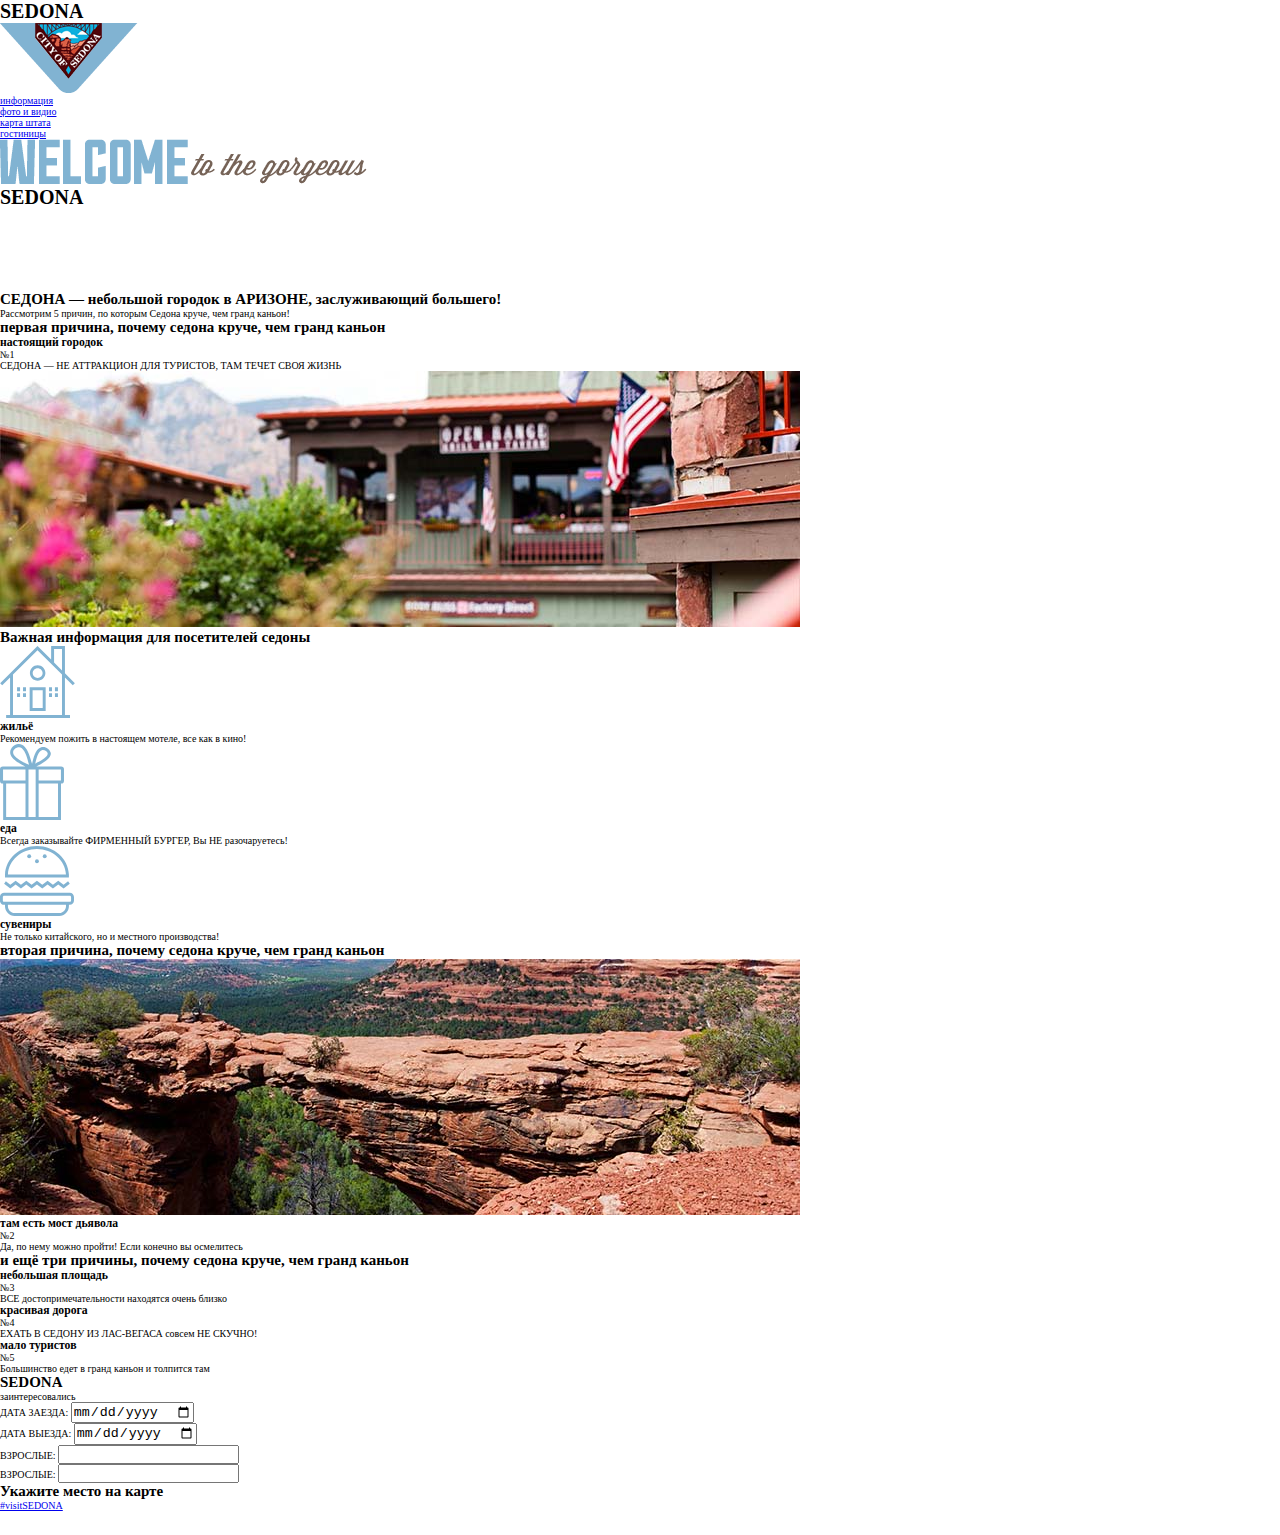
==== index.html @ e2e9aa1d "Create markup, cut pictures" ====
<!DOCTYPE html>
<html lang="en">

<head>
    <meta charset="UTF-8">
    <meta name="viewport" content="width=device-width, initial-scale=1.0">
    <meta http-equiv="X-UA-Compatible" content="ie=edge">
    <title>Sedona</title>
    <link rel="stylesheet" href="css/style.css">
</head>

<body>

    <header>
        <h1 class="visualli-hidden">SEDONA</h1>
        <figure class="sedona-logo">
            <img src="images/logo.png" alt="logo">
        </figure>

        <nav class="sedona-navigation">
            <ul>
                <li class="sedona-navigation_item"><a href="#">информация</a></li>
                <li class="sedona-navigation_item"><a href="#">фото и видио</a></li>
                <li class="sedona-navigation_item"><a href="#">карта штата</a></li>
                <li class="sedona-navigation_item"><a href="#">гостиницы</a></li>
            </ul>
        </nav>

        <figure class="tagline">

            <img class="tagline_item" src="images/welcom.png" alt="Welcom">
            <img class="tagline_item" src="images/to-the-gargeous.png" alt="to the gorgeous">
            <h1 class="tagline_heading">SEDONA</h1>
            <img class="tagline_item" src="images/becaus.png" alt="Because the Grand  Canyon sucks!">

        </figure>

        <section class="sedona-description">
            <h2 class="sedona-description_heading">СЕДОНА — небольшой городок в АРИЗОНЕ, заслуживающий большего! </h2>
            <p class="sedona-description_reason">Рассмотрим 5 причин, по которым Седона круче, чем гранд каньон!</p>
        </section>

    </header>

    <main>
        <section class="sedona-reason-city">
            <h2 class="visuallli-hidden">первая причина, почему седона круче, чем гранд каньон</h2>

            <section class="sedona-reason-city_card">
                <h3 class="sedona-reason-city_card_heading">настоящий городок</h3>
                <p class="sedona-reason-city_card_item">№1</p>
                <p class="sedona-reason-city_card_item">СЕДОНА — НЕ АТТРАКЦИОН ДЛЯ ТУРИСТОВ, ТАМ ТЕЧЕТ СВОЯ ЖИЗНЬ</p>
            </section>
            <figure class="sedona-reason-city_picture">
                <img src="images/card-1.jpg" alt="настоящий городок">
            </figure>

        </section>

        <section class="sedona-title">
            <h2 class="visuallli-hidden">Важная информация для посетителей седоны</h2>

            <section class="sedona-title_item">
                <img src="svg/icon-1.svg" alt="жильё">
                <h3 class="sedona-title-item_heading">жильё</h3>
                <p class="sedona-title-item_text">Рекомендуем пожить в настоящем мотеле, все как в кино!</p>
            </section>

            <section class="sedona-title_item">
                <img src="svg/icon-2.svg" alt="еда">
                <h3 class="sedona-title-item_heading">еда</h3>
                <p class="sedona-title-item_text">Всегда заказывайте ФИРМЕННЫЙ БУРГЕР,
                    Вы НЕ разочаруетесь!</p>
            </section>

            <section class="sedona-title_item">
                <img src="svg/icon-3.svg" alt="сувениры">
                <h3 class="sedona-title-item_heading">сувениры</h3>
                <p class="sedona-title-item_text">Не только китайского, но и местного производства!</p>
            </section>

        </section>

        <section class="sedona-reason-city">
            <h2 class="visuallli-hidden">вторая причина, почему седона круче, чем гранд каньон</h2>

            <figure class="sedona-reason-city_picture">
                <img src="images/card-2.jpg" alt="там есть мост дьявала">
            </figure>
            <section class="sedona-reason-city_card">
                <h3 class="sedona-reason-city_card_heading">там есть мост дьявола</h3>
                <p class="sedona-reason-city_card_item">№2</p>
                <p class="sedona-reason-city_card_item">Да, по нему можно пройти! Если конечно вы осмелитесь</p>
            </section>

        </section>

        <section class="sedona-more-reasons">
            <h2 class="visuallli-hidden">и ещё три причины, почему седона круче, чем гранд каньон</h2>
            <section class="sedona-reason-city_card">
                <h3 class="sedona-reason-city_card_heading">небольшая площадь</h3>
                <p class="sedona-reason-city_card_item">№3</p>
                <p class="sedona-reason-city_card_item">ВСЕ достопримечательности
                    находятся очень близко</p>
            </section>

            <section class="sedona-reason-city_card">
                <h3 class="sedona-reason-city_card_heading">красивая дорога</h3>
                <p class="sedona-reason-city_card_item">№4</p>
                <p class="sedona-reason-city_card_item">ЕХАТЬ В СЕДОНУ ИЗ ЛАС-ВЕГАСА совсем
                    НЕ СКУЧНО!</p>
            </section>

            <section class="sedona-reason-city_card">
                <h3 class="sedona-reason-city_card_heading">мало туристов</h3>
                <p class="sedona-reason-city_card_item">№5</p>
                <p class="sedona-reason-city_card_item">Большинство едет в гранд каньон и толпится там</p>
            </section>
        </section>

        <section class="sedona-interested">
            <h2 class="visualli-hidden">SEDONA</h2>
            <p class="sedona-interested_question">заинтересовались</p>
            <p class="sedona-interested_show-offers"></p>

            <form action="get">
                <p>
                    <label for="date-arrival">ДАТА ЗАЕЗДА:</label>
                    <input type="date" id="date-arrival" name="date">
                </p>
                <p>
                    <label for="date-of-departure">ДАТА ВЫЕЗДА:</label>
                    <input type="date" id="date-of-departure" name="date">
                </p>
                <p>
                    <label for="number-of-adults">ВЗРОСЛЫЕ:</label>
                    <input type="number" id="number-of-adults" name="number">
                </p>
                <p>
                    <label for="number-of-children">ВЗРОСЛЫЕ:</label>
                    <input type="number" id="number-of-children" name="number">
                </p>

            </form>

        </section>
    </main>

    <footer>
        <article class="sedona-map">
            <h2 class="visuallli-hidden">Укажите место на карте</h2>
            <div class="sedona-footer">
                <a href="#">
                    <p class="sedona-footer_item">#visitSEDONA</p>
                </a>
                <nav class="sedona-foote_social-networks">
                    <a href="#" aria-label="twitter"><img src="svg/twitter.svg" alt="twitter"></a>
                    <a href="#" aria-label="facebook"><img src="svg/fb-icon.svg" alt="facebook"></a>
                    <a href="#" aria-label="youtube"><img src="svg/youtube.svg" alt="youtube"></a>
                </nav>
            </div>
        </article>
    </footer>
</body>

</html>
---- css/style.css ----
@import url("https://fonts.googleapis.com/css?family=PT+Sans:400,400i,700,700i&display=swap&subset=cyrillic");
* {
  padding: 0;
  margin: 0;
  -webkit-box-sizing: border-box;
          box-sizing: border-box;
}

html {
  font-size: 10px;
}
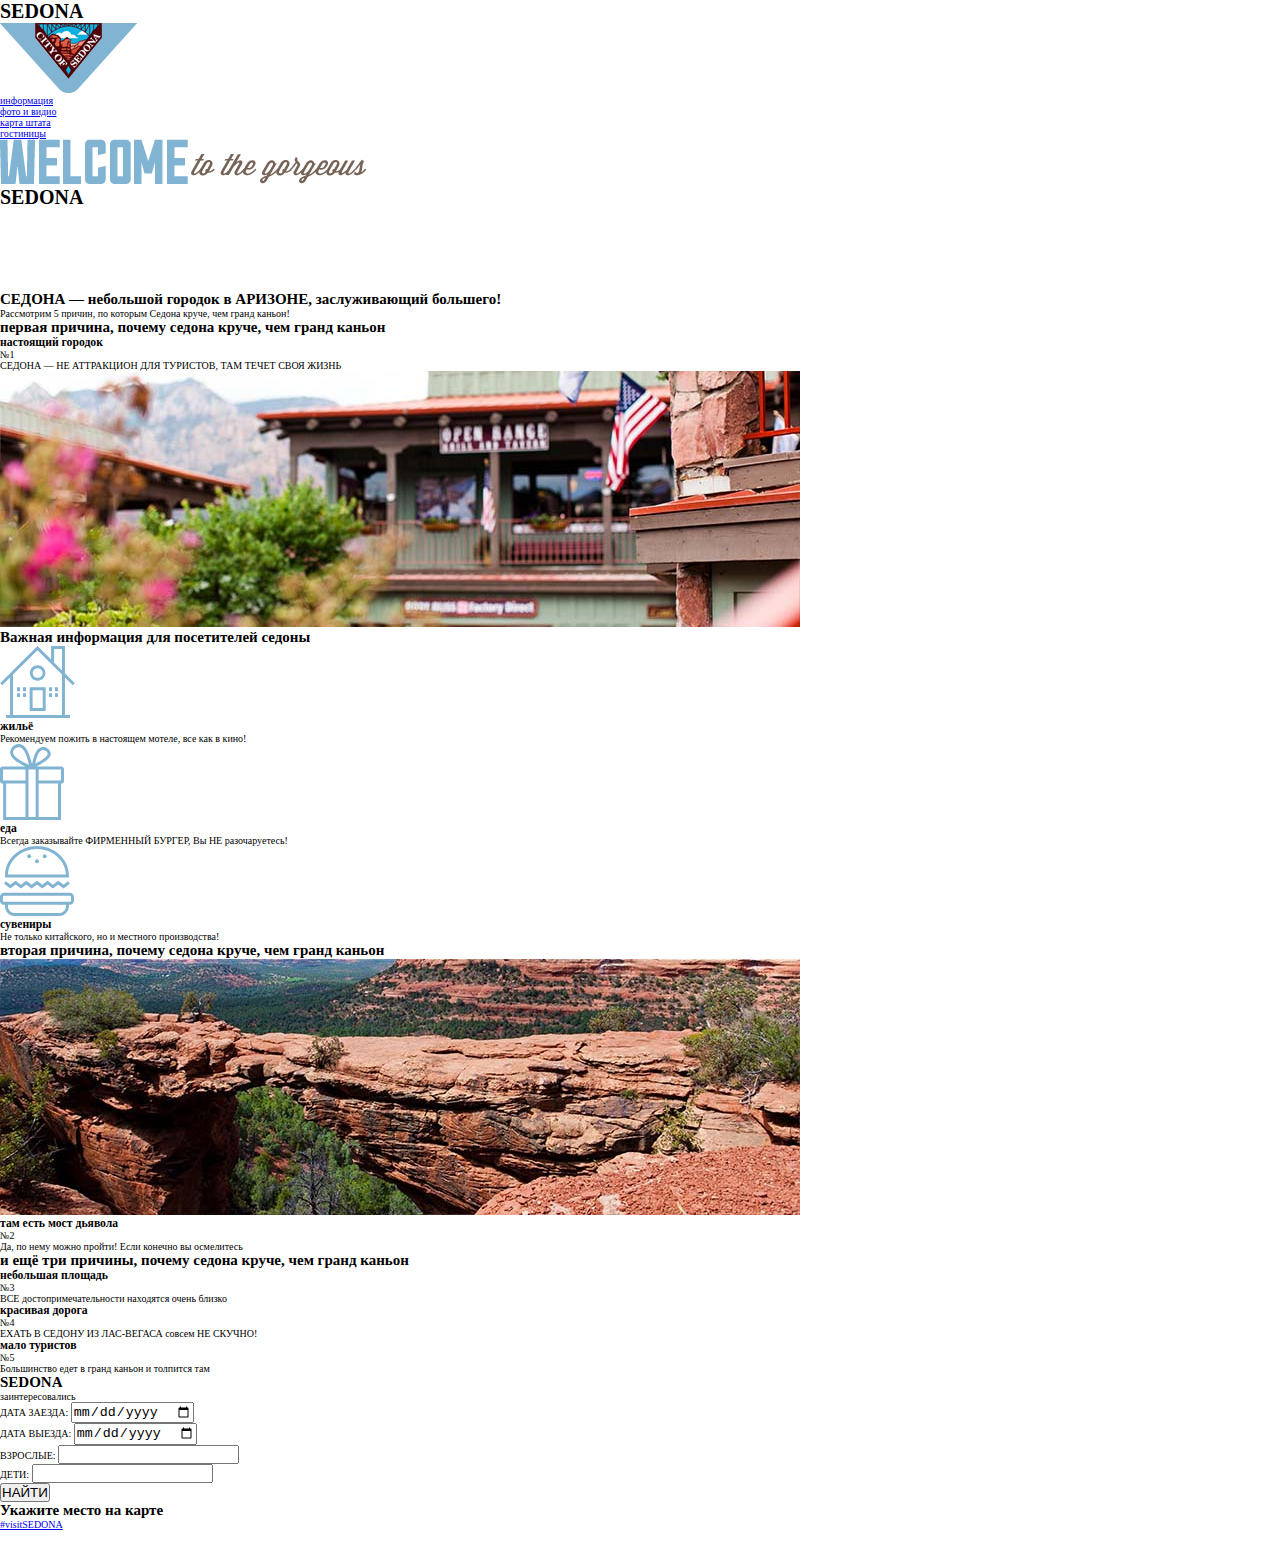
==== commit c0f5823c: "fixed errors in my markup" ====
--- a/index.html
+++ b/index.html
@@ -12,8 +12,8 @@
 <body>
 
     <header>
-        <h1 class="visualli-hidden">SEDONA</h1>
-        <figure class="sedona-logo">
+        <h1 class="visually-hidden">SEDONA</h1>
+        <figure class="logo">
             <img src="images/logo.png" alt="logo">
         </figure>
 
@@ -44,7 +44,7 @@
 
     <main>
         <section class="sedona-reason-city">
-            <h2 class="visuallli-hidden">первая причина, почему седона круче, чем гранд каньон</h2>
+            <h2 class="visually-hidden">первая причина, почему седона круче, чем гранд каньон</h2>
 
             <section class="sedona-reason-city_card">
                 <h3 class="sedona-reason-city_card_heading">настоящий городок</h3>
@@ -57,8 +57,8 @@
 
         </section>
 
-        <section class="sedona-title">
-            <h2 class="visuallli-hidden">Важная информация для посетителей седоны</h2>
+        <div class="sedona-title">
+            <h2 class="visually-hidden">Важная информация для посетителей седоны</h2>
 
             <section class="sedona-title_item">
                 <img src="svg/icon-1.svg" alt="жильё">
@@ -79,10 +79,10 @@
                 <p class="sedona-title-item_text">Не только китайского, но и местного производства!</p>
             </section>
 
-        </section>
+        </div>
 
-        <section class="sedona-reason-city">
-            <h2 class="visuallli-hidden">вторая причина, почему седона круче, чем гранд каньон</h2>
+        <div class="sedona-reason-city">
+            <h2 class="visually-hidden">вторая причина, почему седона круче, чем гранд каньон</h2>
 
             <figure class="sedona-reason-city_picture">
                 <img src="images/card-2.jpg" alt="там есть мост дьявала">
@@ -93,10 +93,11 @@
                 <p class="sedona-reason-city_card_item">Да, по нему можно пройти! Если конечно вы осмелитесь</p>
             </section>
 
-        </section>
+        </div>
 
-        <section class="sedona-more-reasons">
-            <h2 class="visuallli-hidden">и ещё три причины, почему седона круче, чем гранд каньон</h2>
+        <div class="sedona-more-reasons">
+            <h2 class="visuallly-hidden">и ещё три причины, почему седона круче, чем гранд каньон</h2>
+
             <section class="sedona-reason-city_card">
                 <h3 class="sedona-reason-city_card_heading">небольшая площадь</h3>
                 <p class="sedona-reason-city_card_item">№3</p>
@@ -116,14 +117,15 @@
                 <p class="sedona-reason-city_card_item">№5</p>
                 <p class="sedona-reason-city_card_item">Большинство едет в гранд каньон и толпится там</p>
             </section>
-        </section>
+        </div>
 
         <section class="sedona-interested">
-            <h2 class="visualli-hidden">SEDONA</h2>
+            <h2 class="visually-hidden">SEDONA</h2>
             <p class="sedona-interested_question">заинтересовались</p>
             <p class="sedona-interested_show-offers"></p>
 
             <form action="get">
+
                 <p>
                     <label for="date-arrival">ДАТА ЗАЕЗДА:</label>
                     <input type="date" id="date-arrival" name="date">
@@ -137,9 +139,10 @@
                     <input type="number" id="number-of-adults" name="number">
                 </p>
                 <p>
-                    <label for="number-of-children">ВЗРОСЛЫЕ:</label>
+                    <label for="number-of-children">ДЕТИ:</label>
                     <input type="number" id="number-of-children" name="number">
                 </p>
+                <button class="catalog__btn" type="submit">НАЙТИ</button>
 
             </form>
 
@@ -147,19 +150,19 @@
     </main>
 
     <footer>
-        <article class="sedona-map">
-            <h2 class="visuallli-hidden">Укажите место на карте</h2>
+        
+            <h2 class="visually-hidden">Укажите место на карте</h2>
             <div class="sedona-footer">
-                <a href="#">
-                    <p class="sedona-footer_item">#visitSEDONA</p>
-                </a>
-                <nav class="sedona-foote_social-networks">
+                <p class="sedona-footer_item">
+                    <a href="#">#visitSEDONA</a>
+                </p>
+                <figure class="sedona-footer_social-networks">
                     <a href="#" aria-label="twitter"><img src="svg/twitter.svg" alt="twitter"></a>
                     <a href="#" aria-label="facebook"><img src="svg/fb-icon.svg" alt="facebook"></a>
                     <a href="#" aria-label="youtube"><img src="svg/youtube.svg" alt="youtube"></a>
-                </nav>
+                </figure>
             </div>
-        </article>
+
     </footer>
 </body>
 
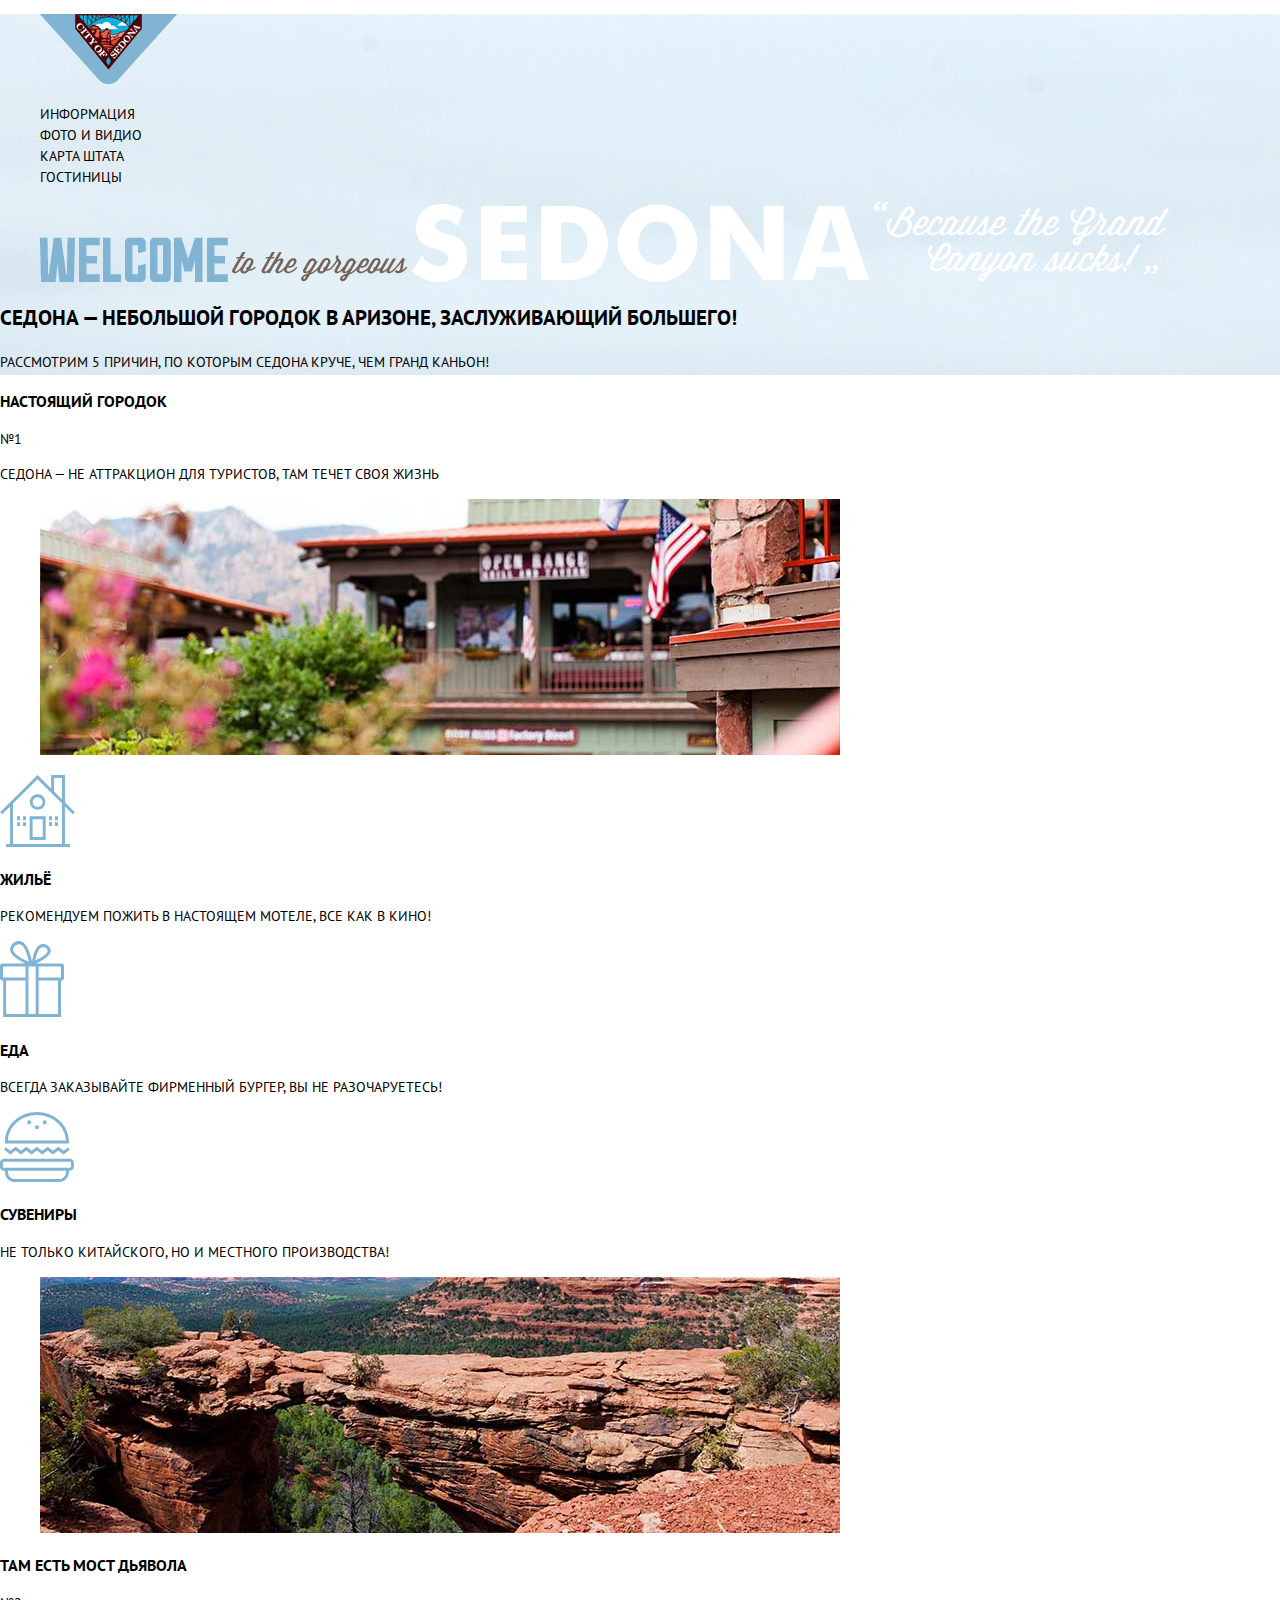
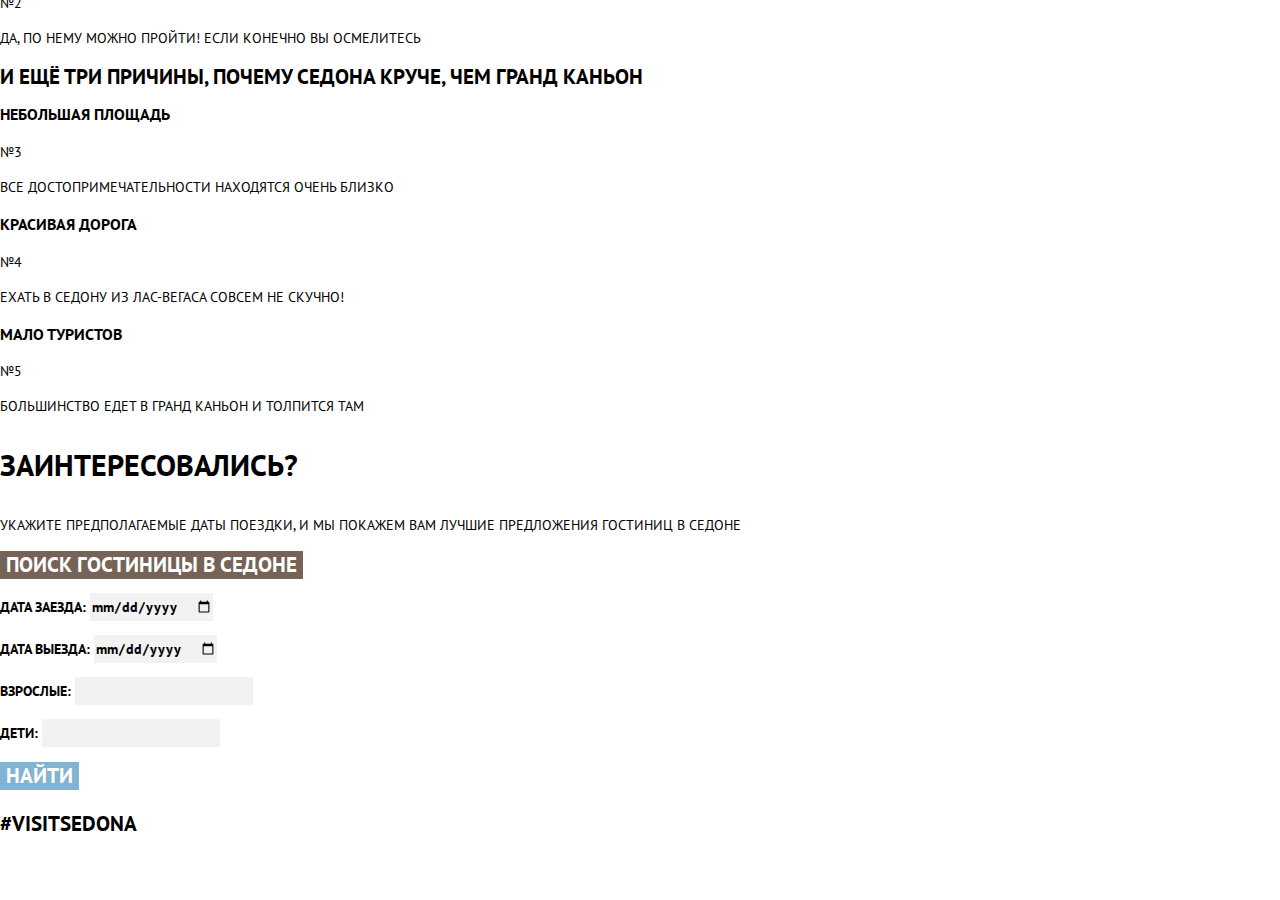
==== commit 55adfb11: "make index-style.css" ====
--- a/index.html
+++ b/index.html
@@ -6,12 +6,13 @@
     <meta name="viewport" content="width=device-width, initial-scale=1.0">
     <meta http-equiv="X-UA-Compatible" content="ie=edge">
     <title>Sedona</title>
-    <link rel="stylesheet" href="css/style.css">
+    <link rel="stylesheet" href="css/normalize.css">
+    <link rel="stylesheet" href="css/index-style.css">
 </head>
 
 <body>
 
-    <header>
+    <header class="main-header">
         <h1 class="visually-hidden">SEDONA</h1>
         <figure class="logo">
             <img src="images/logo.png" alt="logo">
@@ -30,7 +31,7 @@
 
             <img class="tagline_item" src="images/welcom.png" alt="Welcom">
             <img class="tagline_item" src="images/to-the-gargeous.png" alt="to the gorgeous">
-            <h1 class="tagline_heading">SEDONA</h1>
+            <img class="tagline_item" src="images/SEDONA.png" alt="sedona">
             <img class="tagline_item" src="images/becaus.png" alt="Because the Grand  Canyon sucks!">
 
         </figure>
@@ -121,10 +122,12 @@
 
         <section class="sedona-interested">
             <h2 class="visually-hidden">SEDONA</h2>
-            <p class="sedona-interested_question">заинтересовались</p>
-            <p class="sedona-interested_show-offers"></p>
+            <p class="sedona-interested_question">заинтересовались?</p>
+            <p class="sedona-interested_show-offers">Укажите предполагаемые даты поездки, 
+                    и мы покажем вам лучшие предложения гостиниц в седоне</p>
+                    <button class="sedona-interested__hotel-search" type="button"><span>ПОИСК ГОСТИНИЦЫ В СЕДОНЕ</span></button>
 
-            <form action="get">
+            <form class="hotel-search" action="get">
 
                 <p>
                     <label for="date-arrival">ДАТА ЗАЕЗДА:</label>
@@ -142,7 +145,7 @@
                     <label for="number-of-children">ДЕТИ:</label>
                     <input type="number" id="number-of-children" name="number">
                 </p>
-                <button class="catalog__btn" type="submit">НАЙТИ</button>
+                <button class="catalog__btn" type="submit"><span>НАЙТИ</span></button>
 
             </form>
 
--- a/css/index-style.css
+++ b/css/index-style.css
@@ -0,0 +1,166 @@
+@import url("https://fonts.googleapis.com/css?family=PT+Sans:400,400i,700,700i&display=swap&subset=cyrillic");
+* {
+  -webkit-box-sizing: border-box;
+          box-sizing: border-box;
+}
+
+body {
+  padding: 0;
+  margin: 0;
+  font-family: 'PT Sans', Arial, sans-serif;
+  font-size: 14px;
+  line-height: 21px;
+  font-weight: 400;
+  color: #000;
+  text-transform: uppercase;
+  background-color: #fff;
+}
+
+a {
+  text-decoration: none;
+}
+
+.sedona-navigation_item {
+  list-style-type: none;
+}
+
+.sedona-navigation_item a {
+  color: inherit;
+}
+
+.sedona-navigation_item a:hover, .sedona-navigation_item a:focus {
+  color: #81b3d2;
+}
+
+.sedona-navigation_item a:active {
+  opacity: .3;
+}
+
+.main-header {
+  background-image: url(../images/background-header.jpg);
+}
+
+.sedona-description_heading {
+  font-size: 21px;
+  font-weight: 700;
+  line-height: 26px;
+}
+
+.sedona-description_reason {
+  line-height: 26px;
+}
+
+.sedona-reason-city_card_heading,
+.sedona-title-item_heading {
+  font-weight: 700;
+  line-height: 21px;
+}
+
+.sedona-interested_question {
+  font-size: 30px;
+  font-weight: 700;
+  line-height: 36px;
+}
+
+.sedona-interested_show-offers {
+  line-height: 24px;
+}
+
+.sedona-interested__hotel-search {
+  font-family: inherit;
+  font-size: 21px;
+  font-weight: 700;
+  line-height: 26px;
+  text-transform: uppercase;
+  text-align: center;
+  vertical-align: middle;
+  background-color: #766357;
+  color: #fff;
+  border: none;
+}
+
+.sedona-interested__hotel-search:hover, .sedona-interested__hotel-search:focus {
+  background-color: #604e43;
+}
+
+.sedona-interested__hotel-search:active {
+  background-color: #503e33;
+}
+
+.sedona-interested__hotel-search:active span {
+  opacity: .3;
+}
+
+.hotel-search {
+  font-size: 14px;
+  font-weight: 700;
+  line-height: 26px;
+}
+
+.hotel-search input[type="date"],
+.hotel-search input[type="number"] {
+  font: inherit;
+  background-color: #f2f2f2;
+  border: none;
+}
+
+.hotel-search input[type="date"]:focus,
+.hotel-search input[type="number"]:focus {
+  outline-color: #e5e5e5;
+  outline-width: 2px;
+  outline-style: solid;
+  background-color: #fff;
+}
+
+.hotel-search input[type="date"]:hover,
+.hotel-search input[type="number"]:hover {
+  background-color: #ebebeb;
+}
+
+.catalog__btn {
+  font-family: inherit;
+  font-size: 21px;
+  font-weight: 700;
+  line-height: 26px;
+  text-transform: uppercase;
+  text-align: center;
+  vertical-align: middle;
+  background-color: #81b3d2;
+  color: #fff;
+  border: none;
+}
+
+.catalog__btn:hover, .catalog__btn:focus {
+  background-color: #669ec0;
+}
+
+.catalog__btn:active {
+  background-color: #5496bd;
+}
+
+.catalog__btn:active span {
+  opacity: .3;
+}
+
+.sedona-footer_item {
+  font-family: inherit;
+  font-size: 21px;
+  font-weight: 700;
+  line-height: 26px;
+}
+
+.sedona-footer_item a {
+  text-decoration: none;
+  color: black;
+}
+
+.visually-hidden {
+  position: absolute;
+  width: 1px;
+  height: 1px;
+  margin: -1px;
+  border: 0;
+  padding: 0;
+  clip: rect(0 0 0 0);
+  overflow: hidden;
+}
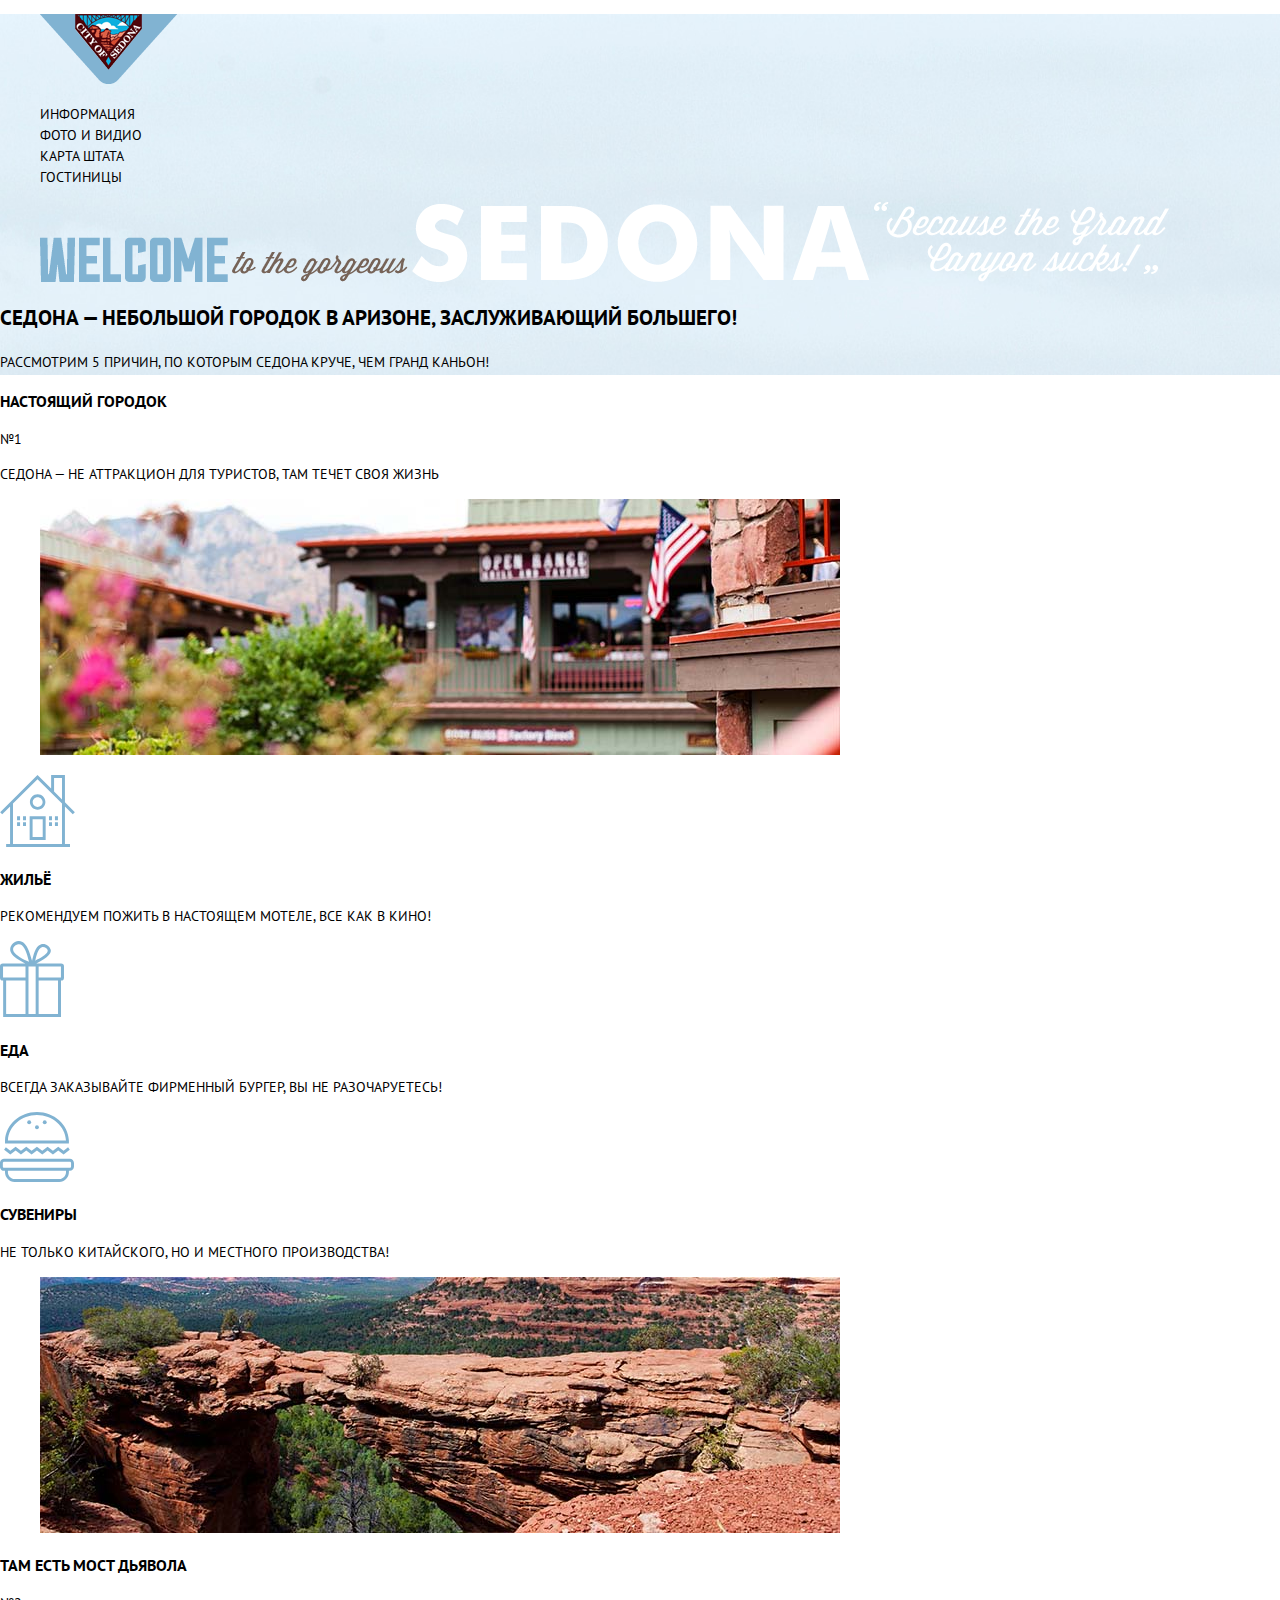
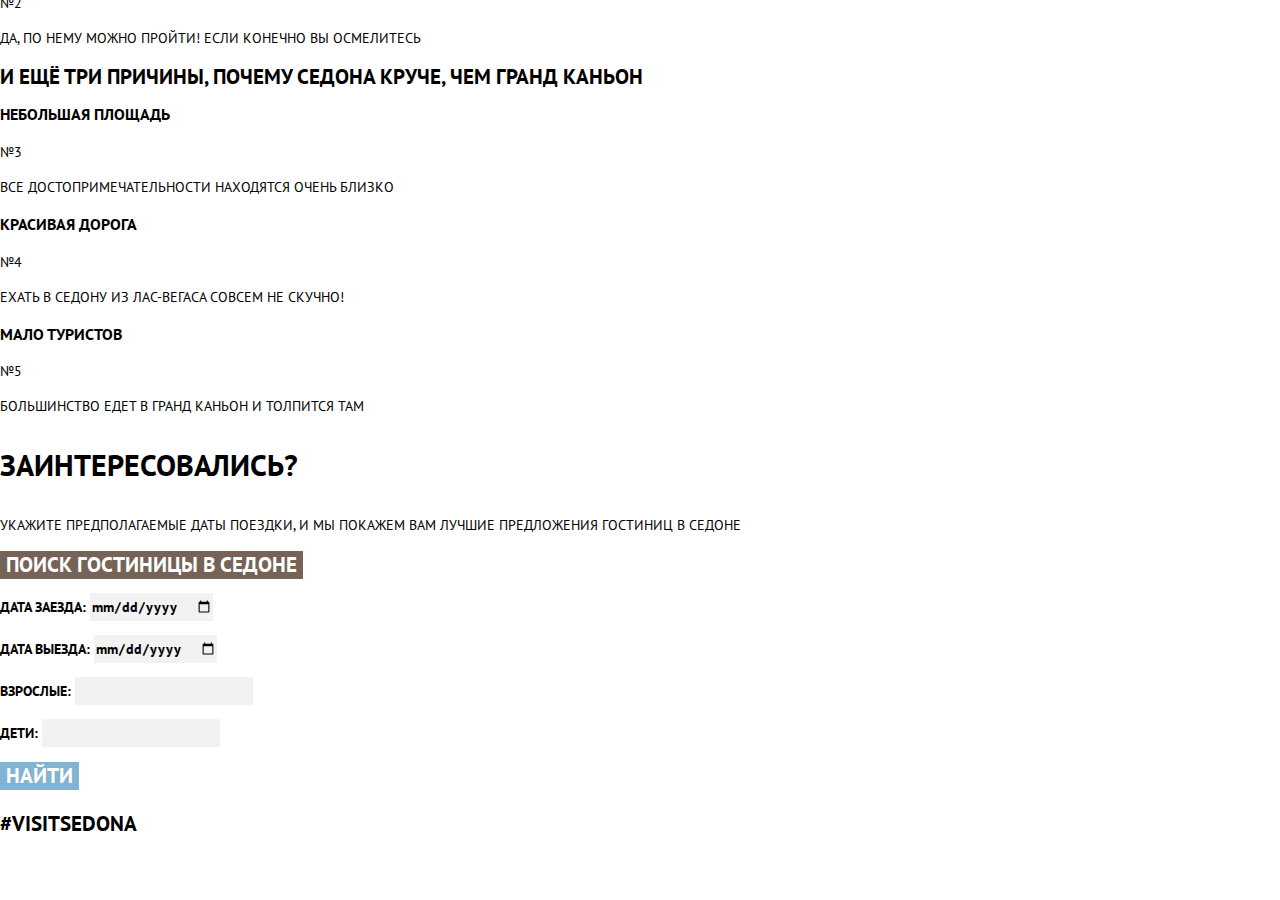
==== commit 2e61f74c: "fixed the markup and made the basic styles" ====
--- a/index.html
+++ b/index.html
@@ -123,9 +123,9 @@
         <section class="sedona-interested">
             <h2 class="visually-hidden">SEDONA</h2>
             <p class="sedona-interested_question">заинтересовались?</p>
-            <p class="sedona-interested_show-offers">Укажите предполагаемые даты поездки, 
-                    и мы покажем вам лучшие предложения гостиниц в седоне</p>
-                    <button class="sedona-interested__hotel-search" type="button"><span>ПОИСК ГОСТИНИЦЫ В СЕДОНЕ</span></button>
+            <p class="sedona-interested_show-offers">Укажите предполагаемые даты поездки,
+                и мы покажем вам лучшие предложения гостиниц в седоне</p>
+            <button class="sedona-interested__hotel-search" type="button"><span>ПОИСК ГОСТИНИЦЫ В СЕДОНЕ</span></button>
 
             <form class="hotel-search" action="get">
 
@@ -153,18 +153,18 @@
     </main>
 
     <footer>
-        
-            <h2 class="visually-hidden">Укажите место на карте</h2>
-            <div class="sedona-footer">
-                <p class="sedona-footer_item">
-                    <a href="#">#visitSEDONA</a>
-                </p>
-                <figure class="sedona-footer_social-networks">
-                    <a href="#" aria-label="twitter"><img src="svg/twitter.svg" alt="twitter"></a>
-                    <a href="#" aria-label="facebook"><img src="svg/fb-icon.svg" alt="facebook"></a>
-                    <a href="#" aria-label="youtube"><img src="svg/youtube.svg" alt="youtube"></a>
-                </figure>
-            </div>
+
+        <h2 class="visually-hidden">Укажите место на карте</h2>
+        <div class="sedona-footer">
+            <p class="sedona-footer_item">
+                <a href="#">#visitSEDONA</a>
+            </p>
+            <figure class="sedona-footer_social-networks">
+                <a href="#" aria-label="twitter"><img src="svg/twitter.svg" alt="twitter"></a>
+                <a href="#" aria-label="facebook"><img src="svg/fb-icon.svg" alt="facebook"></a>
+                <a href="#" aria-label="youtube"><img src="svg/youtube.svg" alt="youtube"></a>
+            </figure>
+        </div>
 
     </footer>
 </body>
--- a/css/index-style.css
+++ b/css/index-style.css
@@ -1,7 +1,15 @@
 @import url("https://fonts.googleapis.com/css?family=PT+Sans:400,400i,700,700i&display=swap&subset=cyrillic");
-* {
+
+*,
+*::before,
+*::after {
+  -webkit-box-sizing: inherit;
+  box-sizing: inherit;
+}
+
+html {
   -webkit-box-sizing: border-box;
-          box-sizing: border-box;
+  box-sizing: border-box;
 }
 
 body {
@@ -16,6 +24,10 @@
   background-color: #fff;
 }
 
+.logo {
+  position: top center;
+}
+
 a {
   text-decoration: none;
 }
@@ -28,7 +40,8 @@
   color: inherit;
 }
 
-.sedona-navigation_item a:hover, .sedona-navigation_item a:focus {
+.sedona-navigation_item a:hover,
+.sedona-navigation_item a:focus {
   color: #81b3d2;
 }
 
@@ -38,6 +51,9 @@
 
 .main-header {
   background-image: url(../images/background-header.jpg);
+  background-repeat: no-repeat;
+  background-position: top center;
+  background-color: #68727b;
 }
 
 .sedona-description_heading {
@@ -79,7 +95,8 @@
   border: none;
 }
 
-.sedona-interested__hotel-search:hover, .sedona-interested__hotel-search:focus {
+.sedona-interested__hotel-search:hover,
+.sedona-interested__hotel-search:focus {
   background-color: #604e43;
 }
 
@@ -130,7 +147,8 @@
   border: none;
 }
 
-.catalog__btn:hover, .catalog__btn:focus {
+.catalog__btn:hover,
+.catalog__btn:focus {
   background-color: #669ec0;
 }
 
@@ -163,4 +181,4 @@
   padding: 0;
   clip: rect(0 0 0 0);
   overflow: hidden;
-}
+}